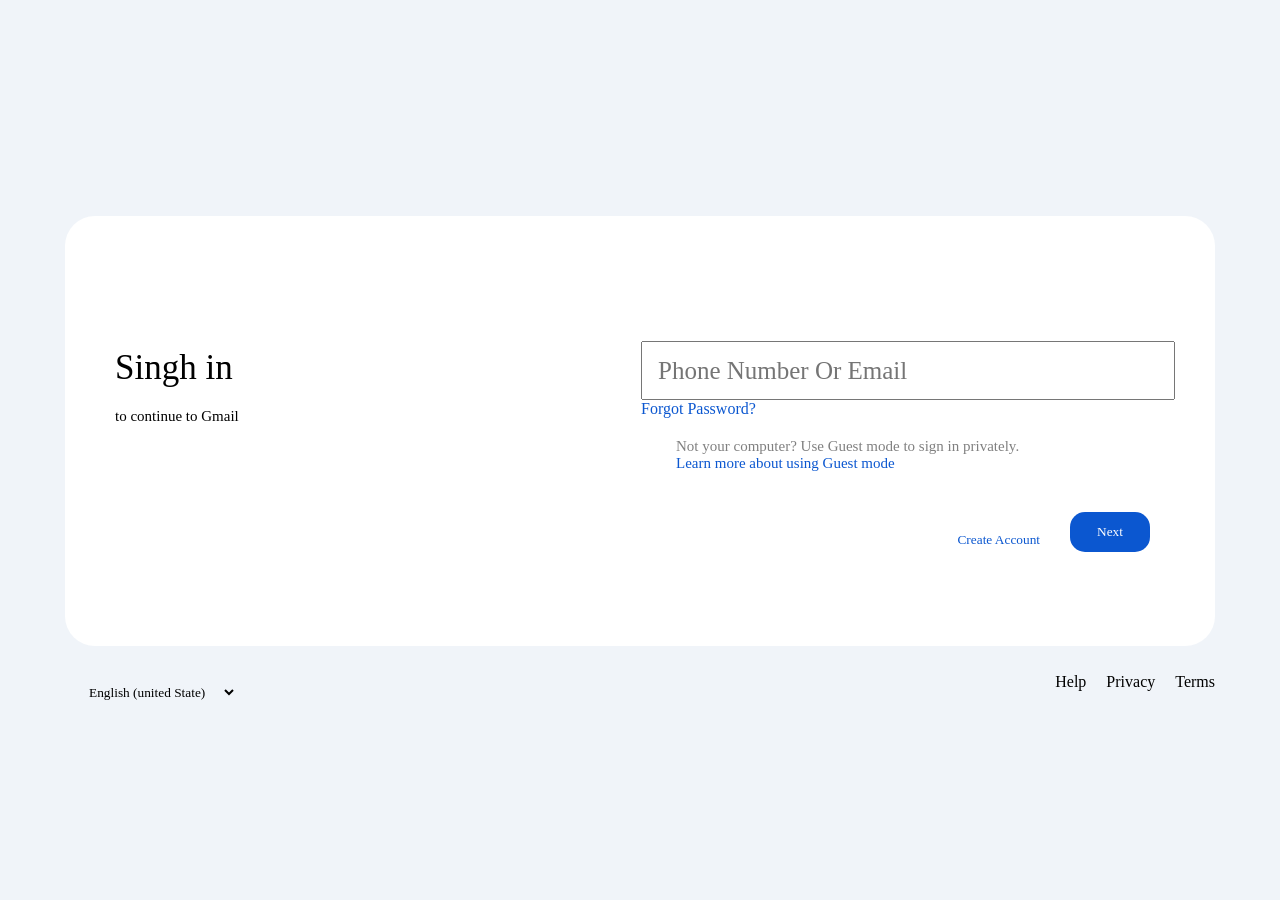
==== index.html @ 2ab83d8a "first commit" ====
<!DOCTYPE html>
<html lang="en">
<head>
    <meta charset="UTF-8">
    <meta name="viewport" content="width=device-width, initial-scale=1.0">
    <title>Document</title>
    <link rel="stylesheet" href="style.css">
</head>
<body>
    <div class="main1">
    <div class="box">
        <div class="google-logo"></div>
        <div class="main">
        <div class="sing-in">
        <span>Singh in </span>
        <p>to continue to Gmail</p>
        </div>
       <div class="nav-o">
        <input name="gmail" placeholder="Phone Number Or Email">
        <a href="forgetPassword.html" target="_main">Forgot Password?</a>
        <p style="color: gray;">Not your computer? Use Guest mode to sign in privately.<a href="#">Learn more about 
        using Guest mode</a></p>
       </div>
        </div>
         <div class="btn">
       <button class="one"> <a href="#">Create Account </a></button>
        <button class="two">
            Next
        </button>
       </div>
    </div>
    <br>
    <div class="footer">
        <div class="end">
    <select >
      <option>English (united State)</option>
      <option> Hindi (India)</option>
      <option> Africans</option>
      <option> Azarbizan</option>
      <option> Filipino</option>
      <option> italiyan</option>
      <option> England(English)</option>
      <option> Chaines</option>
      <option> Pakistani</option>
      <option> Bangladeshi</option>
      <option> Nepali</option>
      <option> Shri Lakan</option>
    </select>
        </div>
    <div class="end2">
        <a href="#">Help</a>
        <a href="#">Privacy</a>
        <a href="#">Terms</a>
    </div>
    </div>
    <script src="first.js"></script>
</body>
</html>
---- style.css ----
*{
    padding: 0px;
    margin: 0px;
    font-family: cursive;
}
body{
    height: 100vh;
    width: 100%;
    display: flex;
    align-items: center;
    justify-content: center;
    background-color: var(--gm3-sys-color-surface-container,#f0f4f9);
}
.main1{
    
}
.box{
    height: 25rem;
    width: 70rem;
    border-radius: 30px;
    background-color: white;
    margin-top: 15px;
    padding: 15px;
    
}
.google-logo{
    height: 50px;
    width: 50px;
    background-image: url(pngwing.com.png);
    background-size: cover;
    margin: 30px;
    
}
.main{
    display: flex;
    align-items: center;
    justify-content: space-between;
}
.sing-in {
    margin-bottom: 40px;
}
span{
     font-size: 35px;
     margin: 10px;
     margin-left: 35px;
}
input{
    height: 25px;
    width: 500px;
    padding: 15px;
    margin-right: 25px;
    font-size: 25px;
}
.box p{
    margin: 20px;
    margin-left: 35px;
    font-size: 15px;
}
a{
    display: flex;
    color: var(--gm3-sys-color-primary, #0b57d0);
    text-decoration: none;
}
.btn{
    display: flex;
    align-items: end;
    justify-content: end;
    margin-right: 50px;
    margin-top: 20px;
    gap: 30px;
}
.one{
    height: 25px;
    border: none ;
    background-color: transparent;
    color: var(--gm3-sys-color-primary, #0b57d0);
}
.two{
    height: 40px;
    width: 80px;
    border-radius: 15px;
    background-color: #0b57d0;
    color: white;
    border: none;
    
    
}
.footer{
    display: flex;
    align-items: center;
    justify-content: space-between;
}
.end{
    height: 25px;
    width: 160px;
    border-radius: 12px;
    padding: 5px;
}
select{
    border: none;
    outline: none;
    background-color: transparent;
    padding: 15px;
    outline: none;
    
}
.end2{
    display: flex;
    gap: 20px;
    
}
.end2 a{
    color: black;
}
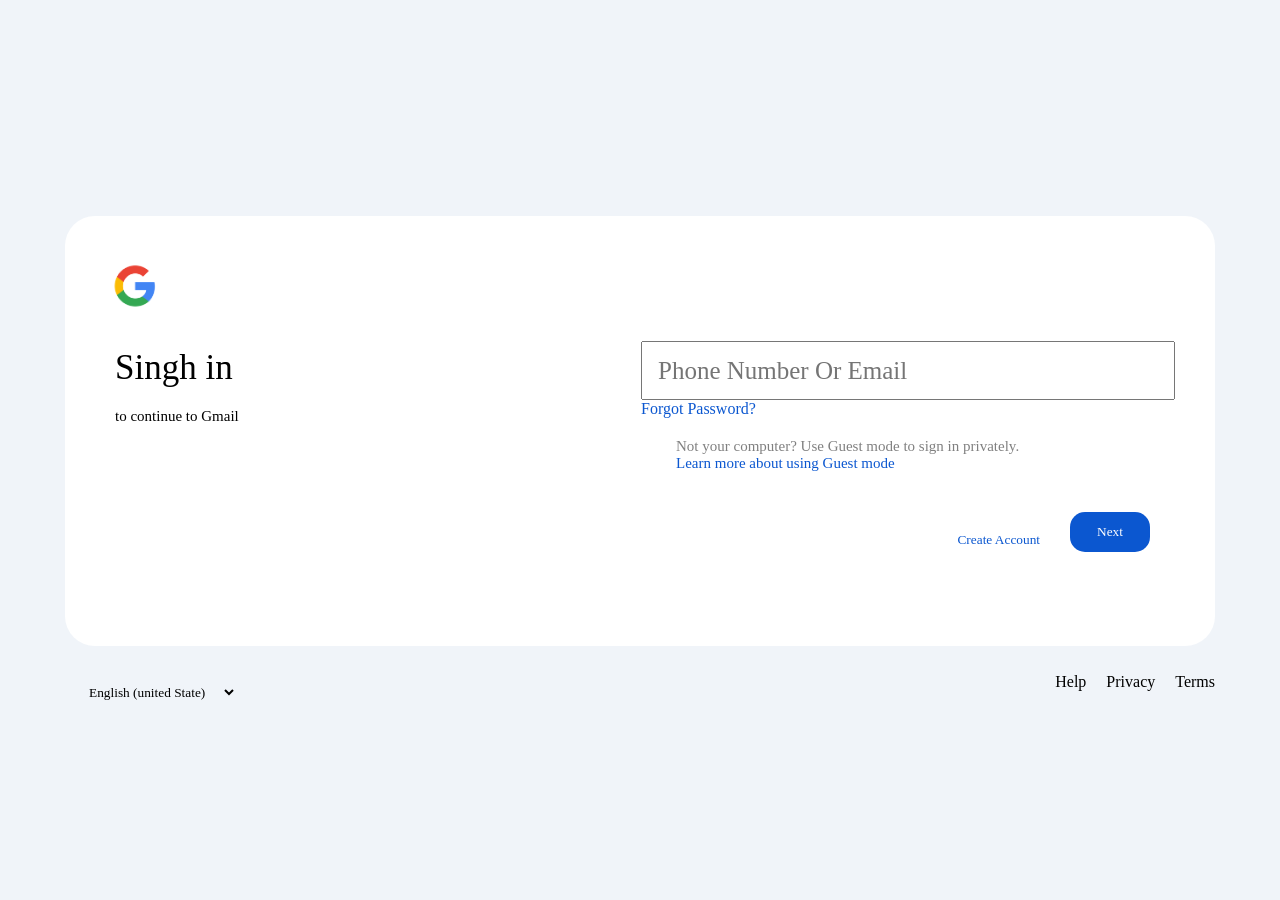
==== commit e239a8a7: "update" ====
--- a/index.html
+++ b/index.html
@@ -4,6 +4,7 @@
     <meta charset="UTF-8">
     <meta name="viewport" content="width=device-width, initial-scale=1.0">
     <title>Document</title>
+    <link title="logo" href="c:\Users\Sushil Yadav\Downloads\pngwing.com (2).png">
     <link rel="stylesheet" href="style.css">
 </head>
 <body>
@@ -23,7 +24,9 @@
        </div>
         </div>
          <div class="btn">
-       <button class="one"> <a href="#">Create Account </a></button>
+       <button class="one">
+        <a href="#">Create Account </a>
+       </button>
         <button class="two">
             Next
         </button>
--- a/style.css
+++ b/style.css
@@ -11,9 +11,6 @@
     justify-content: center;
     background-color: var(--gm3-sys-color-surface-container,#f0f4f9);
 }
-.main1{
-    
-}
 .box{
     height: 25rem;
     width: 70rem;
@@ -26,7 +23,7 @@
 .google-logo{
     height: 50px;
     width: 50px;
-    background-image: url(pngwing.com.png);
+    background-image: url("img/pngwing.com.png");
     background-size: cover;
     margin: 30px;
     
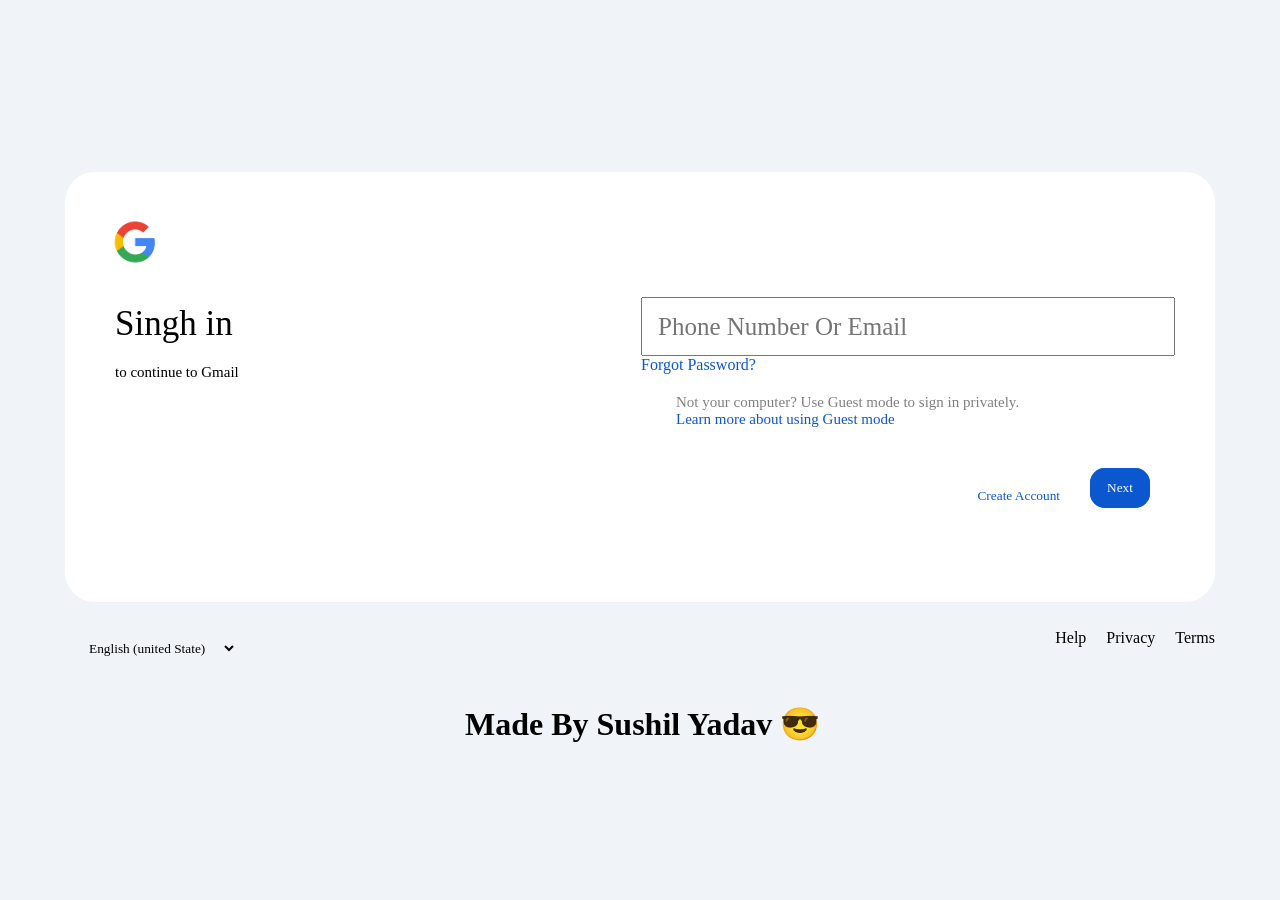
==== commit 4e7de0a9: "add code" ====
--- a/index.html
+++ b/index.html
@@ -3,8 +3,8 @@
 <head>
     <meta charset="UTF-8">
     <meta name="viewport" content="width=device-width, initial-scale=1.0">
-    <title>Document</title>
-    <link title="logo" href="c:\Users\Sushil Yadav\Downloads\pngwing.com (2).png">
+    <title>Gmail Login</title>
+    <link rel="icon" type="image/png" href="./img/pngwing.com.png">
     <link rel="stylesheet" href="style.css">
 </head>
 <body>
@@ -27,9 +27,11 @@
        <button class="one">
         <a href="#">Create Account </a>
        </button>
-        <button class="two">
+       <div class="two">
+       <a href="next.html" target="_main"><button class="two">
             Next
-        </button>
+        </button></a>
+       </div>
        </div>
     </div>
     <br>
@@ -56,6 +58,7 @@
         <a href="#">Terms</a>
     </div>
     </div>
+    <h1>Made By Sushil Yadav 😎</h1>
     <script src="first.js"></script>
 </body>
 </html>
--- a/style.css
+++ b/style.css
@@ -73,8 +73,8 @@
     color: var(--gm3-sys-color-primary, #0b57d0);
 }
 .two{
-    height: 40px;
-    width: 80px;
+   height: 40px;
+   width: 60px;
     border-radius: 15px;
     background-color: #0b57d0;
     color: white;
@@ -109,4 +109,10 @@
 .end2 a{
     color: black;
 }
+h1{
+    display: flex;
+    margin-top: 50px;
+    margin-left: 400px;
+}
 
+
